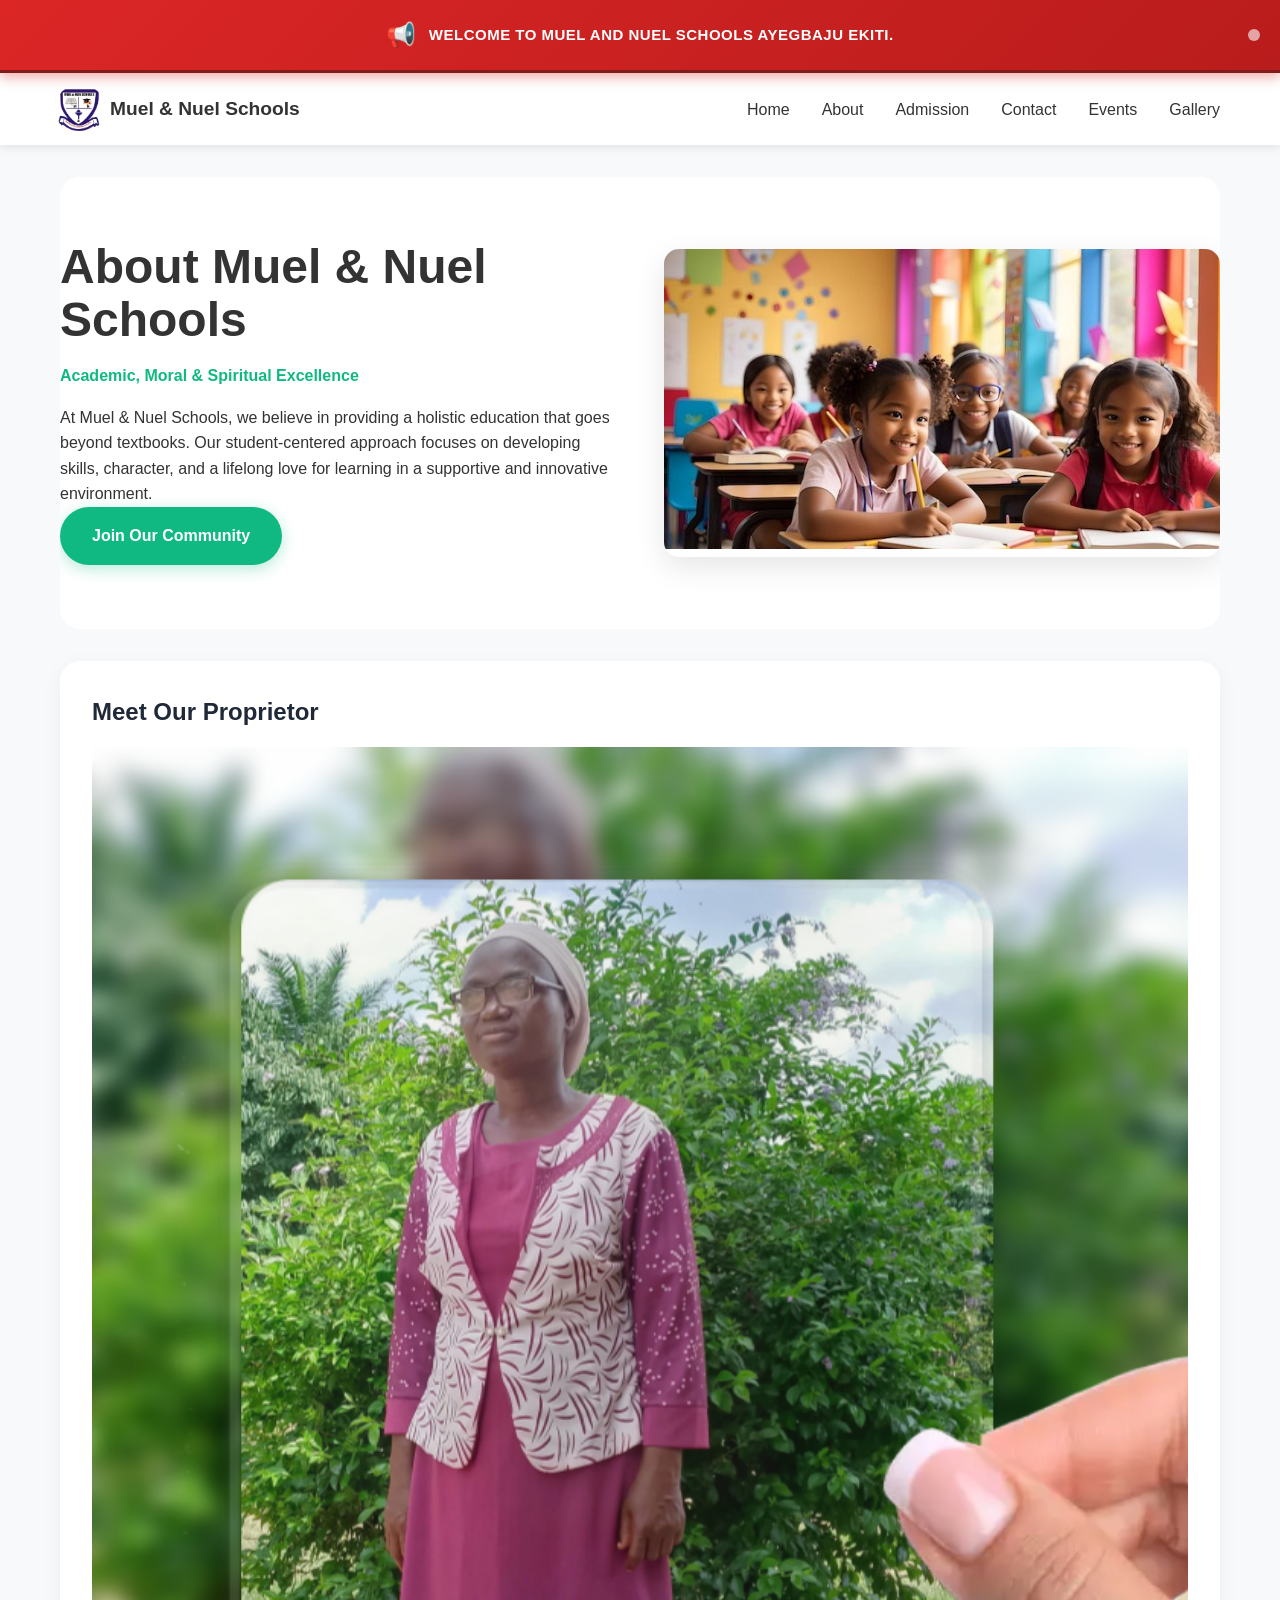
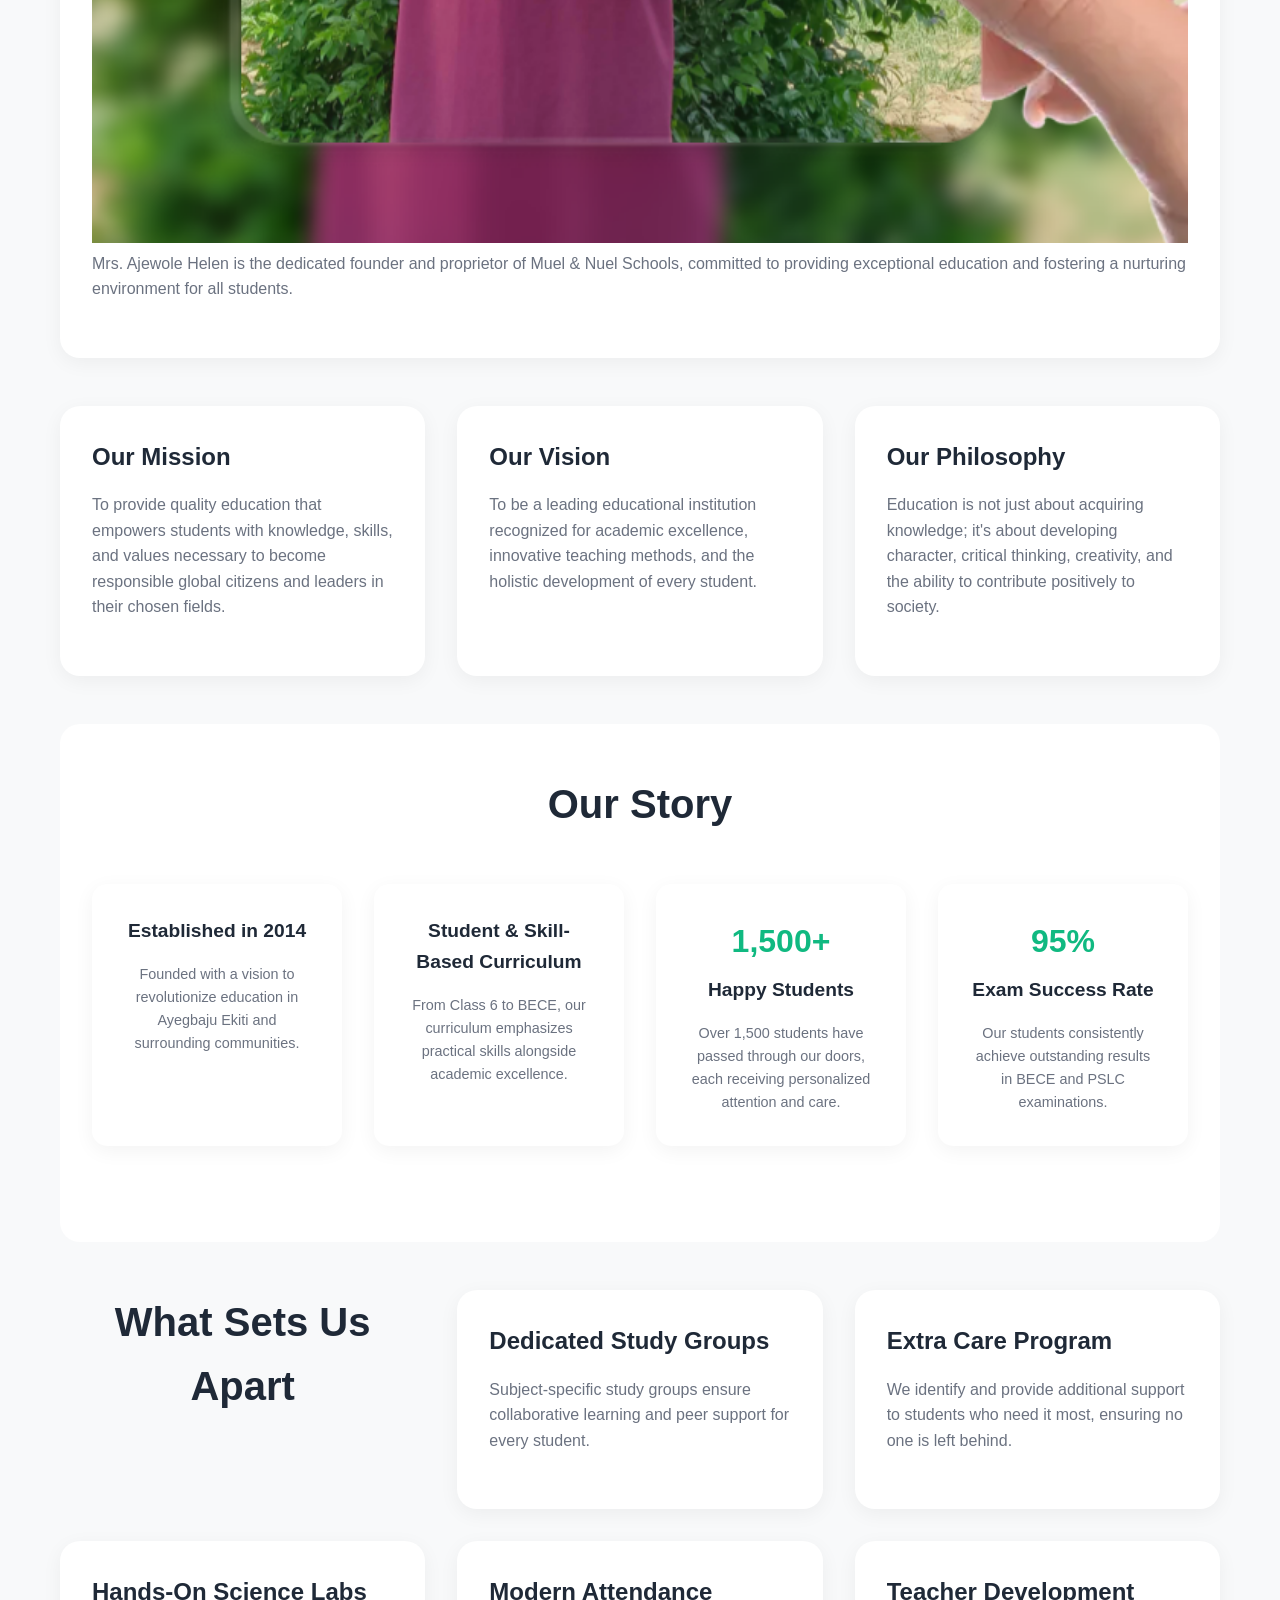
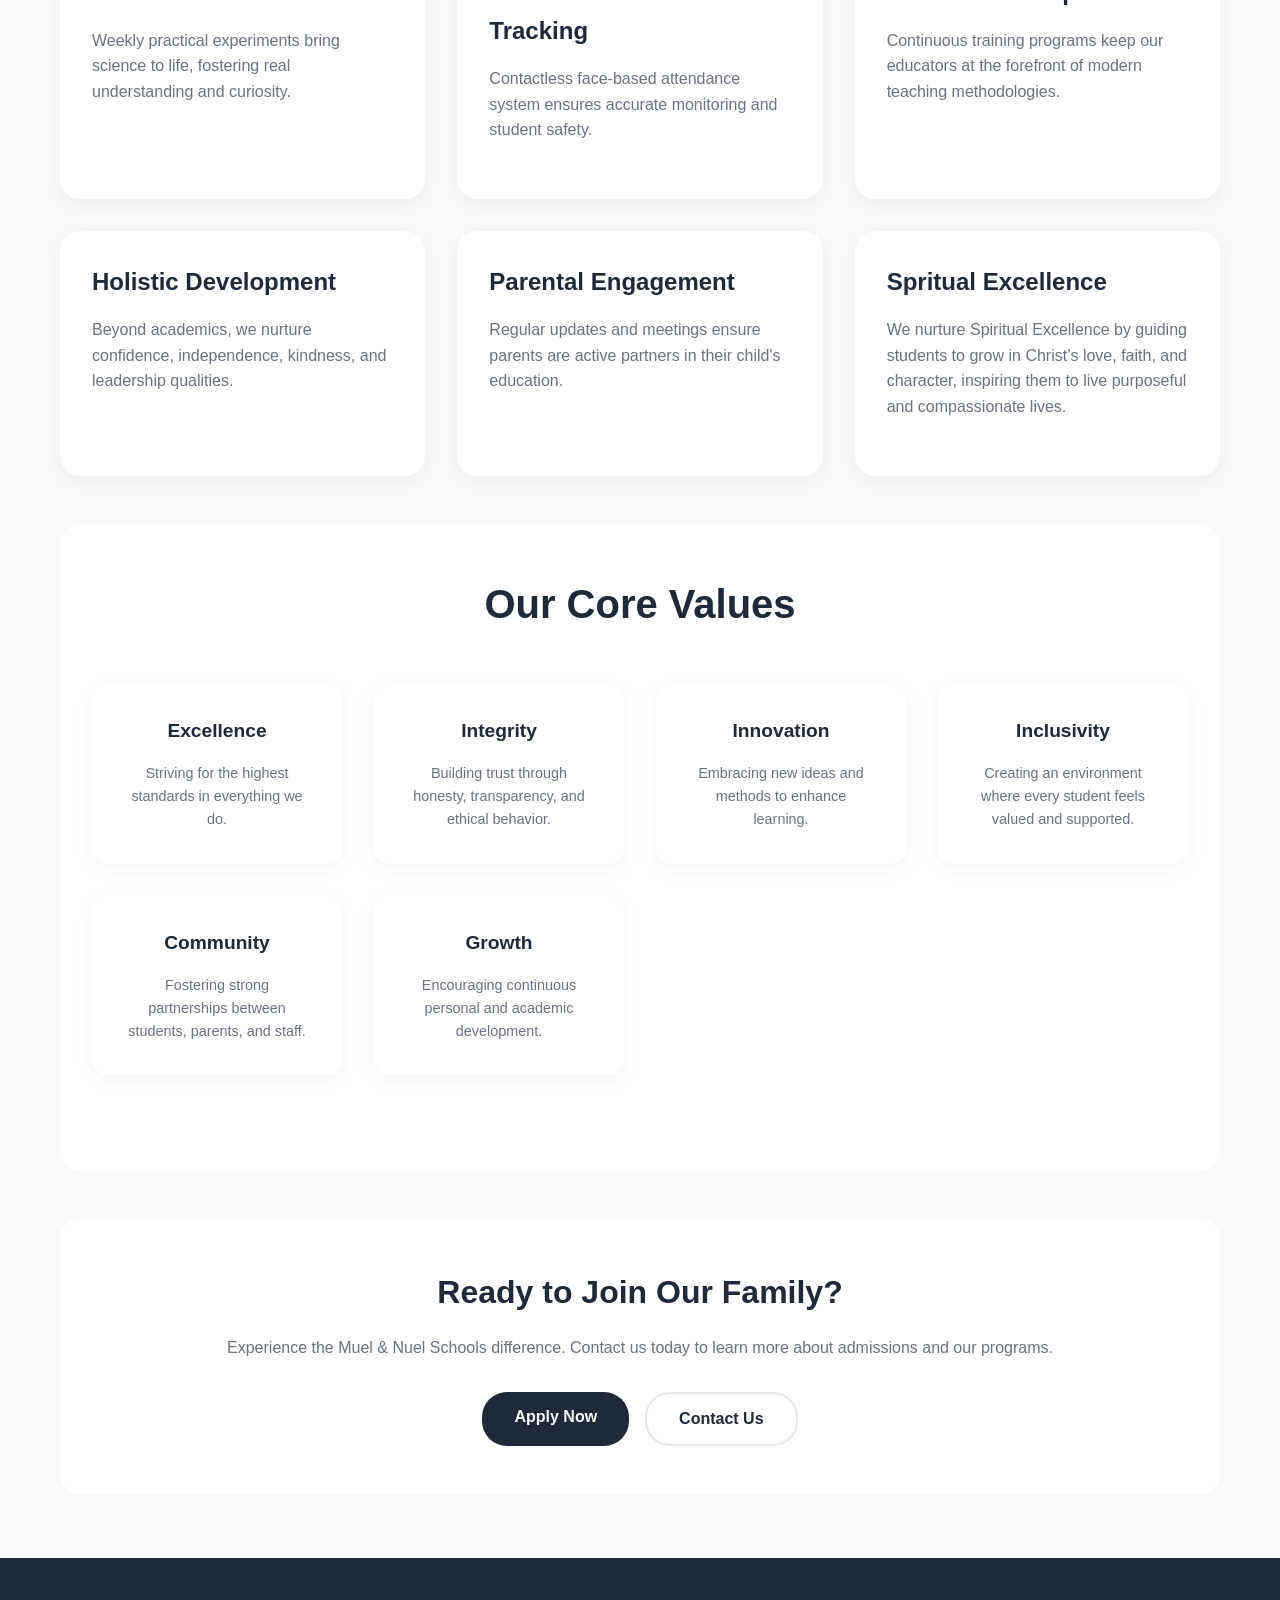
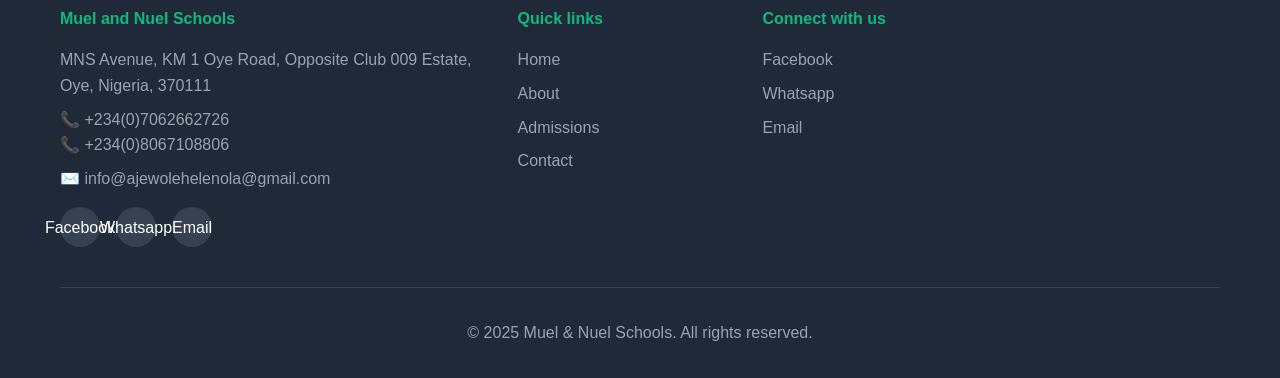
==== about.html @ 219f7735 "v2.03" ====
<!DOCTYPE html>
<html lang="en">
<head>
    <meta charset="UTF-8">
    <meta name="viewport" content="width=device-width, initial-scale=1.0">
    <meta name="description" content="Learn about Muel & Nuel Schools, our mission, vision, and commitment to quality education.">
    <meta name="keywords" content="school, education, Muel Nuel, about, mission, vision">
    <link rel="icon" href="assets/images/favicon.ico" type="image/x-icon">
    <link rel="stylesheet" href="images/css/styles.css">
    <title>About - Muel & Nuel Schools</title>
</head>
<body>
    <header>
        <div class="quick-info">
            <span class="quick-info-badge">📢</span>
            <h6>WELCOME TO MUEL AND NUEL SCHOOLS AYEGBAJU EKITI.</h6>
            <span class="quick-info-pulse"></span>
        </div>
        <div class="container">
            <nav>
                <div class="logo">
                    <div class="logo-icon"><img src="images/IMG-20250709-WA0024.jpg" alt="MNS Logo" style="width: 50px; height: 50px; border-radius: 50%; object-fit: cover;"></div>
                    <span>Muel & Nuel Schools</span>
                </div>
                <ul class="nav-links">
                    <li><a href="home.html">Home</a></li>
                    <li><a href="about.html">About</a></li>
                    <li><a href="admission.html">Admission</a></li>
                    <li><a href="contact.html">Contact</a></li>
                    <li><a href="events.html">Events</a></li>
                    <li><a href="gallery.html">Gallery</a></li>
                </ul>
                <div class="hamburger">
                    <span></span>
                    <span></span>
                    <span></span>
                </div>
            </nav>
        </div>
        
        

    </header>

    <div class="container">
        <section class="hero">
            <div class="hero-content">
                <div class="hero-text">
                    <h1>About Muel & Nuel Schools</h1>
                    <p class="hero-subtitle">Academic, Moral & Spiritual Excellence</p>
                    <p>At Muel & Nuel Schools, we believe in providing a holistic education that goes beyond textbooks. Our student-centered approach focuses on developing skills, character, and a lifelong love for learning in a supportive and innovative environment.</p>
                    <a href="https://wa.me/+2347062662726" target="_blank" rel="noopener" class="cta-btn">Join Our Community</a>
                </div>
                <div class="hero-image">
                    <img src="images/e86cdf921711b8cca025a7bf31471c12.jpg" alt="Students learning together">
                </div>
            </div>
        </section>

        <section class="proprietor">
            <div class="feature-card">
                <h3>Meet Our Proprietor</h3>
                <img src="images/2024-05-31 09-26-43.webp.jpg" alt="" height="100%" width="100%">
                <p>Mrs. Ajewole Helen is the dedicated founder and proprietor of Muel & Nuel Schools, committed to providing exceptional education and fostering a nurturing environment for all students.</p>
                
            </div>
        </section>

        <section class="features">
            <div class="feature-card">
                <h3>Our Mission</h3>
                <p>To provide quality education that empowers students with knowledge, skills, and values necessary to become responsible global citizens and leaders in their chosen fields.</p>
            </div>

            <div class="feature-card">
                <h3>Our Vision</h3>
                <p>To be a leading educational institution recognized for academic excellence, innovative teaching methods, and the holistic development of every student.</p>
            </div>

            <div class="feature-card">
                <h3>Our Philosophy</h3>
                <p>Education is not just about acquiring knowledge; it's about developing character, critical thinking, creativity, and the ability to contribute positively to society.</p>
            </div>
        </section>

        <section class="testimonials">
            <h2 class="section-title">Our Story</h2>
            <div class="info-grid">
                <div class="info-card">
                    <h4>Established in 2014</h4>
                    <p>Founded with a vision to revolutionize education in Ayegbaju Ekiti and surrounding communities.</p>
                </div>

                <div class="info-card">
                    <h4>Student & Skill-Based Curriculum</h4>
                    <p>From Class 6 to BECE, our curriculum emphasizes practical skills alongside academic excellence.</p>
                </div>

                <div class="info-card">
                    <div class="percentage">1,500+</div>
                    <h4>Happy Students</h4>
                    <p>Over 1,500 students have passed through our doors, each receiving personalized attention and care.</p>
                </div>

                <div class="info-card">
                    <div class="percentage">95%</div>
                    <h4>Exam Success Rate</h4>
                    <p>Our students consistently achieve outstanding results in BECE and PSLC examinations.</p>
                </div>
            </div>
        </section>

        <section class="features">
            <h2 class="section-title">What Sets Us Apart</h2>
            <div class="feature-card">
                <h3>Dedicated Study Groups</h3>
                <p>Subject-specific study groups ensure collaborative learning and peer support for every student.</p>
            </div>

            <div class="feature-card">
                <h3>Extra Care Program</h3>
                <p>We identify and provide additional support to students who need it most, ensuring no one is left behind.</p>
            </div>

            <div class="feature-card">
                <h3>Hands-On Science Labs</h3>
                <p>Weekly practical experiments bring science to life, fostering real understanding and curiosity.</p>
            </div>

            <div class="feature-card">
                <h3>Modern Attendance Tracking</h3>
                <p>Contactless face-based attendance system ensures accurate monitoring and student safety.</p>
            </div>

            <div class="feature-card">
                <h3>Teacher Development</h3>
                <p>Continuous training programs keep our educators at the forefront of modern teaching methodologies.</p>
            </div>

            <div class="feature-card">
                <h3>Holistic Development</h3>
                <p>Beyond academics, we nurture confidence, independence, kindness, and leadership qualities.</p>
            </div>

            <div class="feature-card">
                <h3>Parental Engagement</h3>
                <p>Regular updates and meetings ensure parents are active partners in their child's education.</p>
            </div>

            <div class="feature-card">
                <h3>Spritual Excellence</h3>
                <p>We nurture Spiritual Excellence by guiding students to grow in Christ’s love, faith, and character, inspiring them to live purposeful and compassionate lives.</p>
            </div>
        </section>

        <section class="testimonials">
            <h2 class="section-title">Our Core Values</h2>
            <div class="info-grid">
                <div class="info-card">
                    <h4>Excellence</h4>
                    <p>Striving for the highest standards in everything we do.</p>
                </div>

                <div class="info-card">
                    <h4>Integrity</h4>
                    <p>Building trust through honesty, transparency, and ethical behavior.</p>
                </div>

                <div class="info-card">
                    <h4>Innovation</h4>
                    <p>Embracing new ideas and methods to enhance learning.</p>
                </div>

                <div class="info-card">
                    <h4>Inclusivity</h4>
                    <p>Creating an environment where every student feels valued and supported.</p>
                </div>

                <div class="info-card">
                    <h4>Community</h4>
                    <p>Fostering strong partnerships between students, parents, and staff.</p>
                </div>

                <div class="info-card">
                    <h4>Growth</h4>
                    <p>Encouraging continuous personal and academic development.</p>
                </div>
            </div>
        </section>

        <section class="contact">
            <h3>Ready to Join Our Family?</h3>
            <p>Experience the Muel & Nuel Schools difference. Contact us today to learn more about admissions and our programs.</p>

            <div class="contact-buttons">
                <a href="register.html" class="contact-btn primary">Apply Now</a>
                <a href="contact.html" class="contact-btn secondary">Contact Us</a>
            </div>
        </section>
    </div>

    <footer>
        <div class="container">
            <div class="footer-content">
                <div class="footer-section">
                    <h4>Muel and Nuel Schools</h4>
                    <p>MNS Avenue, KM 1 Oye Road, Opposite Club 009 Estate, Oye, Nigeria, 370111</p>
                    <p>📞 +234(0)7062662726 <br>📞 +234(0)8067108806</p>
                    <p>✉️ info@ajewolehelenola@gmail.com</p>
                    <div class="social-links">
                        <a href="https://www.facebook.com/muelandnuelschools" target="_blank" rel="noopener noreferrer">Facebook</a>
                        <a href="https://wa.me/2347062662726" target="_blank" rel="noopener noreferrer">Whatsapp</a>
                        <a href="mailto:info@ajewolehelenola@gmail.com">Email</a>
                    </div>
                </div>

                <div class="footer-section">
                    <h4>Quick links</h4>
                    <a href="home.html">Home</a>
                    <a href="about.html">About</a>
                    <a href="admission.html">Admissions</a>
                    <a href="contact.html">Contact</a>
                </div>

                <div class="footer-section">
                    <h4>Connect with us</h4>
                    <a href="https://www.facebook.com/muelandnuelschools" target="_blank" rel="noopener noreferrer">Facebook</a>
                    <a href="https://wa.me/2347062662726" target="_blank" rel="noopener noreferrer">Whatsapp</a>
                    <a href="mailto:info@ajewolehelenola@gmail.com" target="_blank" rel="noopener noreferrer">Email</a>
                </div>
            </div>

            <div class="footer-bottom">
                <p>© 2025 Muel & Nuel Schools. All rights reserved.</p>
            </div>
        </div>
    </footer>

   
    <script>document.getElementById('year-footer').textContent = new Date().getFullYear();</script>
    <script src="images/js/script.js" defer></script>
    <script src="images/js/hamburger.js" defer></script>
</body>
</html>
---- images/css/styles.css ----
:root {
    --primary-color: #10b981;
    --primary-hover: #059669;
    --secondary-color: #1f2937;
    --secondary-hover: #374151;
    --text-color: #333;
    --text-muted: #6b7280;
    --text-light: #9ca3af;
    --bg-light: #f8f9fa;
    --bg-white: #fff;
    --bg-gray: #f3f4f6;
    --border-color: #e5e7eb;
    --shadow: rgba(0,0,0,0.1);
    --shadow-light: rgba(0,0,0,0.05);
    --border-radius: 15px;
    --border-radius-large: 20px;
    --border-radius-small: 5px;
    --transition: all 0.3s;
    --font-family: -apple-system, BlinkMacSystemFont, 'Segoe UI', Roboto, sans-serif;
}

* {
    margin: 0;
    padding: 0;
    box-sizing: border-box;
}

body {
    font-family: var(--font-family);
    line-height: 1.6;
    color: var(--text-color);
    background-color: var(--bg-light);
}
        
        .container {
            max-width: 1200px;
            margin: 0 auto;
            padding: 0 20px;
        }
        
        /* Header */
        header {
            background: #fff;
            box-shadow: 0 2px 10px rgba(0,0,0,0.1);
            position: sticky;
            top: 0;
            z-index: 100;
        }
        
        nav {
            display: flex;
            justify-content: space-between;
            align-items: center;
            padding: 1rem 0;
        }
        
        .logo {
            display: flex;
            align-items: center;
            gap: 10px;
            font-weight: bold;
            font-size: 1.2rem;
        }
        
        .logo-icon {
            width: 40px;
            height: 40px;
            background: linear-gradient(135deg, #667eea 0%, #764ba2 100%);
            border-radius: 50%;
            display: flex;
            align-items: center;
            justify-content: center;
            color: white;
            font-weight: bold;
        }
        
        .nav-links {
            display: flex;
            gap: 2rem;
            list-style: none;
        }

        .nav-links a {
            text-decoration: none;
            color: #333;
            font-weight: 500;
            transition: color 0.3s;
        }

        .nav-links a:hover {
            color: var(--primary-color);
        }

        .hamburger {
            display: none;
            flex-direction: column;
            cursor: pointer;
            gap: 4px;
        }

        .hamburger span {
            width: 25px;
            height: 3px;
            background: #333;
            transition: 0.3s;
        }

        .login-btn {
            background: var(--secondary-color);
            color: white;
            padding: 0.5rem 1.5rem;
            border-radius: 25px;
            text-decoration: none;
            font-weight: 500;
            transition: var(--transition);
        }

        .login-btn:hover {
            background: var(--secondary-hover);
        }

        .quick-info {
            width: 100%;
            background: linear-gradient(135deg, #dc2626 0%, #b91c1c 100%);
            position: relative;
            color: white;
            font-weight: bold;
            padding: 16px 20px;
            overflow: visible;
            font-size: 15px;
            text-transform: uppercase;
            text-align: center;
            box-shadow: 0 4px 12px rgba(220, 38, 38, 0.4);
            border-bottom: 3px solid #7f1d1d;
            animation: pulse-bg 2.5s ease-in-out infinite;
            display: flex;
            align-items: center;
            justify-content: center;
            gap: 12px;
            letter-spacing: 0.5px;
        }

        .quick-info h6 {
            margin: 0;
            font-size: 15px;
            letter-spacing: 0.5px;
            animation: bounce 1s ease-in-out infinite;
        }

        .quick-info-badge {
            font-size: 24px;
            display: inline-block;
            animation: bounce-icon 1.2s ease-in-out infinite;
        }

        .quick-info-pulse {
            position: absolute;
            right: 20px;
            width: 12px;
            height: 12px;
            background: rgba(255, 255, 255, 0.6);
            border-radius: 50%;
            animation: pulse-dot 2s ease-in-out infinite;
        }

        @keyframes pulse-bg {
            0%, 100% { background: linear-gradient(135deg, #dc2626 0%, #b91c1c 100%); }
            50% { background: linear-gradient(135deg, #ef4444 0%, #dc2626 100%); }
        }

        @keyframes bounce-icon {
            0%, 100% { transform: scale(1); }
            50% { transform: scale(1.15); }
        }

        @keyframes bounce {
            0%, 100% { opacity: 1; }
            50% { opacity: 0.8; }
        }

        @keyframes pulse-dot {
            0% { width: 12px; height: 12px; opacity: 1; }
            100% { width: 28px; height: 28px; opacity: 0; }
        }

        /* Hero Section */
        .hero {
            background: #fff;
            padding: 4rem 0;
            margin: 2rem 0;
            border-radius: 20px;
            position: relative;
            overflow: hidden;
        }
        
        .hero-content {
            display: grid;
            grid-template-columns: 1fr 1fr;
            gap: 3rem;
            align-items: center;
        }
        
        .hero-text h1 {
            font-size: 3rem;
            font-weight: bold;
            margin-bottom: 1rem;
            line-height: 1.1;
        }
        
        .hero-subtitle {
            color: var(--primary-color);
            font-weight: 600;
            margin-bottom: 1rem;
        }

        .hero-stats {
            display: flex;
            gap: 2rem;
            margin: 2rem 0;
        }

        .stat {
            text-align: center;
        }

        .stat-number {
            font-size: 2rem;
            font-weight: bold;
            color: var(--secondary-color);
        }

        .stat-label {
            font-size: 0.9rem;
            color: var(--text-muted);
        }
        
        .hero-image {
            border-radius: 15px;
            overflow: hidden;
            box-shadow: 0 10px 30px rgba(0,0,0,0.1);
        }
        
        .hero-image img {
            width: 100%;
            height: 300px;
            object-fit: cover;
        }
        
        .cta-btn {
            background: var(--primary-color);
            color: white;
            padding: 1rem 2rem;
            border-radius: 30px;
            text-decoration: none;
            font-weight: 600;
            display: inline-block;
            transition: var(--transition);
            box-shadow: 0 4px 15px rgba(16, 185, 129, 0.3);
        }

        .cta-btn:hover {
            background: var(--primary-hover);
            transform: translateY(-2px);
        }
        
        /* Feature Sections */
        .features {
            display: grid;
            grid-template-columns: repeat(auto-fit, minmax(350px, 1fr));
            gap: 2rem;
            margin: 3rem 0;
        }
        
        .feature-card {
            background: white;
            border-radius: 20px;
            padding: 2rem;
            box-shadow: 0 5px 20px rgba(0,0,0,0.05);
            transition: transform 0.3s;
        }
        
        .feature-card:hover {
            transform: translateY(-5px);
        }
        
        .feature-card h3 {
            font-size: 1.5rem;
            margin-bottom: 1rem;
            color: var(--secondary-color);
        }

        .feature-card p {
            color: var(--text-muted);
            margin-bottom: 1.5rem;
        }

        .feature-image {
            width: 100%;
            height: 200px;
            background: var(--bg-gray);
            border-radius: 10px;
            margin-bottom: 1rem;
            display: flex;
            align-items: center;
            justify-content: center;
            color: var(--text-light);
        }

        
        /* Testimonials Section */
        .testimonials {
            background: white;
            border-radius: 20px;
            padding: 3rem 2rem;
            margin: 3rem 0;
        }
        
        .section-title {
            text-align: center;
            font-size: 2.5rem;
            font-weight: bold;
            margin-bottom: 3rem;
            color: var(--secondary-color);
        }
        
        .testimonial-grid {
            display: grid;
            grid-template-columns: repeat(auto-fit, minmax(300px, 1fr));
            gap: 2rem;
        }
        
        .testimonial-card {
            background: linear-gradient(135deg, #10b981, #059669);
            color: white;
            padding: 2rem;
            border-radius: 15px;
            position: relative;
        }
        
        .testimonial-card.purple {
            background: linear-gradient(135deg, #8b5cf6, #7c3aed);
        }
        
        .testimonial-card.yellow {
            background: linear-gradient(135deg, #f59e0b, #d97706);
        }
        
        .stars {
            color: #fbbf24;
            margin-bottom: 1rem;
            font-size: 1.2rem;
        }
        
        .testimonial-text {
            font-style: italic;
            margin-bottom: 1rem;
            line-height: 1.6;
        }
        
        .testimonial-author {
            font-weight: bold;
            opacity: 0.9;
        }
        
        /* Info Grid */
        .info-grid {
            display: grid;
            grid-template-columns: repeat(auto-fit, minmax(250px, 1fr));
            gap: 2rem;
            margin: 3rem 0;
        }
        
        .info-card {
            background: white;
            border-radius: 15px;
            padding: 2rem;
            text-align: center;
            box-shadow: 0 5px 20px rgba(0,0,0,0.05);
        }
        
        .info-card h4 {
            font-size: 1.2rem;
            margin-bottom: 1rem;
            color: var(--secondary-color);
        }

        .info-card p {
            color: var(--text-muted);
            font-size: 0.9rem;
        }

        .percentage {
            font-size: 2rem;
            font-weight: bold;
            color: var(--primary-color);
            margin-bottom: 0.5rem;
        }
        
        /* Contact Section */
        .contact {
            background: white;
            border-radius: 20px;
            padding: 3rem 2rem;
            text-align: center;
            margin: 3rem 0;
        }
        
        .contact h3 {
            font-size: 2rem;
            margin-bottom: 1rem;
            color: var(--secondary-color);
        }

        .contact p {
            color: var(--text-muted);
            margin-bottom: 2rem;
        }
        
        .contact-buttons {
            display: flex;
            gap: 1rem;
            justify-content: center;
            flex-wrap: wrap;
        }
        
        .contact-btn {
            padding: 0.75rem 2rem;
            border-radius: 25px;
            text-decoration: none;
            font-weight: 600;
            transition: all 0.3s;
        }
        
        .contact-btn.primary {
            background: var(--secondary-color);
            color: white;
        }

        .contact-btn.secondary {
            background: transparent;
            color: var(--secondary-color);
            border: 2px solid var(--border-color);
        }
        
        .contact-btn:hover {
            transform: translateY(-2px);
        }

        .message {
            margin-top: 12px;
            font-size: 14px;
            display: none;
        }
        .message.show {
            display: block;
        }
        .message.error {
            color: red;
        }
        .message.success {
            color: green;
        }
        
          
        
        /* Footer */
        footer {
            background: var(--secondary-color);
            color: white;
            padding: 3rem 0 2rem;
            margin-top: 4rem;
        }

        .footer-content {
            display: grid;
            grid-template-columns: 2fr 1fr 1fr 1fr;
            gap: 2rem;
        }

        .footer-section h4 {
            margin-bottom: 1rem;
            color: var(--primary-color);
        }

        .footer-section p, .footer-section a {
            color: var(--text-light);
            text-decoration: none;
            margin-bottom: 0.5rem;
            display: block;
        }

        .footer-section a:hover {
            color: var(--primary-color);
        }

        .social-links {
            display: flex;
            gap: 1rem;
            margin-top: 1rem;
        }

        .social-links a {
            width: 40px;
            height: 40px;
            background: var(--secondary-hover);
            border-radius: 50%;
            display: flex;
            align-items: center;
            justify-content: center;
            color: white;
            text-decoration: none;
        }

        .footer-bottom {
            text-align: center;
            padding-top: 2rem;
            border-top: 1px solid var(--secondary-hover);
            margin-top: 2rem;
            color: var(--text-light);
        }
        
        /* Direction Section */
        .direction {
            background: white;
            border-radius: 20px;
            padding: 2rem;
            margin: 3rem auto;
            box-shadow: 0 5px 20px rgba(0,0,0,0.05);
            max-width: 1200px;
            text-align: center;
        }

        .direction iframe {
            width: 100%;
            max-width: 600px;
            height: 450px;
            border-radius: 15px;
            box-shadow: 0 10px 30px rgba(0,0,0,0.1);
        }

        /* Responsive */
        @media (max-width: 768px) {
            .hamburger {
                display: flex;
            }

            .nav-links {
                position: fixed;
                left: -100%;
                top: 70px;
                flex-direction: column;
                background-color: white;
                width: 100%;
                text-align: center;
                transition: 0.3s;
                box-shadow: 0 10px 27px rgba(0, 0, 0, 0.05);
                padding: 2rem 0;
            }

            .nav-links.active {
                left: 0;
            }

            .nav-links li {
                margin: 1rem 0;
            }

            .hamburger.active span:nth-child(1) {
                transform: rotate(-45deg) translate(-5px, 6px);
            }

            .hamburger.active span:nth-child(2) {
                opacity: 0;
            }

            .hamburger.active span:nth-child(3) {
                transform: rotate(45deg) translate(-5px, -6px);
            }

            .hero-content {
                grid-template-columns: 1fr;
                text-align: center;
            }

            .hero-text h1 {
                font-size: 2rem;
            }

            .features {
                grid-template-columns: 1fr;
            }

            .footer-content {
                grid-template-columns: 1fr;
                text-align: center;
            }

            .contact-buttons {
                flex-direction: column;
                align-items: center;
            }

            .direction iframe {
                height: 300px;
            }

            .form-row {
                grid-template-columns: 1fr;
            }

            .registration-form {
                padding: 0 1rem;
            }

            .form-section {
                padding: 1.5rem;
            }
        }

        /* ===== HERO SLIDESHOW ===== */
.hero-slideshow {
  position: relative;
  width: 100%;
  height: 100vh;
  overflow: hidden;
}

.bg-slide {
  position: absolute;
  inset: 0;
  opacity: 0;
  animation: slideshow 12s infinite;
}

.bg-slide:nth-child(1) {
    animation-delay: 0s;
}
.bg-slide:nth-child(2) {
    animation-delay: 4s;
}
.bg-slide:nth-child(3) {
    animation-delay: 8s;
}

.bg-slide img {
    width: 100%;
    height: 100%;
    object-fit: cover;
}

@keyframes slideshow {
    0% { opacity: 0;}
    10% {opacity: 1; }
    30% {opacity: 1; }
    40% {opacity: 0; }
    100% {opacity: 0; }
}

.hero-overlay {
    position: relative;
    z-index: 2;
    color: rgb(33, 22, 22);
    text-align: center;
    top: 50%;
    transform: translateY(-50%);
}

.btn-primary {
    display: inline-block;
    background: linear-gradient(135deg, #ff3c88, #ff0077);
    color: white;
    padding: 14px 34px;
    border-radius: 30px;
    font-weight: bold;
    text-decoration: none;
    font-size: 16px;
    letter-spacing: 0.5px;
    position: relative;
    animation: pulseGlow 1.8s infinite;
    box-shadow: 0 0 10px rgba(255, 60, 136, 0.6);
    transition: transform 0.2s ease;
}

@keyframes pulseGlow {
    0% {
        box-shadow: 0 0 10px rgba(255, 60, 136, 0.4);
    }
    50% {
        box-shadow: 0 0 25px rgba(255, 60, 136, 0.8);
    }
    100% {
        box-shadow: 0 0 10px rgba(255, 60, 136, 0.4);
    }
}

/* ===== WHY CHOOSE SECTION ===== */
.why-choose {
  display: flex;
  justify-content: space-between;
  align-items: stretch;
  background: #f5f8fc;
  padding: 4rem 8%;
  gap: 2rem;
}

.why-left {
  flex: 2;
}

.why-left h2 {
  color: #0d3152;
  margin-bottom: 1rem;
}

.why-left p {
  max-width: 600px;
  line-height: 1.6;
  margin-bottom: 1.5rem;
  color: #333;
}

.btn-secondary {
  background: #e50914;
  color: #fff;
  padding: 0.6rem 1.2rem;
  text-decoration: none;
  border-radius: 4px;
  font-weight: 600;
}

.why-right {
  flex: 1;
  display: flex;
  flex-direction: column;
  justify-content: center;
}

.menu-item {
  color: #fff;
  text-decoration: none;
  padding: 1.3rem 1rem;
  font-weight: bold;
  text-transform: uppercase;
  display: block;
  transition: background 0.3s;
}

.menu-item.blue { background: #007bff; }
.menu-item.dark-blue { background: #0056a3; }
.menu-item.red { background: #e50914; }

.menu-item:hover {
  opacity: 0.9;
}

/* ===== STATS SECTION ===== */
.stats {
  display: flex;
  justify-content: space-around;
  align-items: center;
  background: #fff;
  padding: 2rem 10%;
  border-top: 1px solid #ddd;
  border-bottom: 1px solid #ddd;
  text-align: center;
}

.stat-item h3 {
  font-size: 2rem;
  color: #0d3152;
  margin-bottom: 0.5rem;
}

.stat-item p {
  color: #777;
  font-weight: 500;
}

/* ===== EVENTS SECTION ===== */
.events {
  background: #f5f8fc;
  padding: 3rem 8%;
}

.events h2 {
  color: #0d3152;
  margin-bottom: 2rem;
}

.event {
  display: flex;
  justify-content: space-between;
  align-items: center;
  background: #fff;
  padding: 1rem 1.5rem;
  margin-bottom: 1rem;
  border-left: 4px solid #e50914;
  border-radius: 6px;
}

.event-info p {
  font-weight: bold;
  margin-bottom: 0.2rem;
  color: #0d3152;
}

.event-info span {
  font-size: 0.9rem;
  color: #666;
}

.btn-small {
  background: #e50914;
  color: #fff;
  padding: 0.5rem 1rem;
  border-radius: 4px;
  text-decoration: none;
  font-size: 0.9rem;
}

.btn-small:hover {
  background: #b4060f;
}

/* ===== Responsive ===== */
@media (max-width: 768px) {
  .hero-slideshow { height: 50vh; }
  .why-choose { flex-direction: column; }
  .stats { flex-direction: column; gap: 1.5rem; }
}
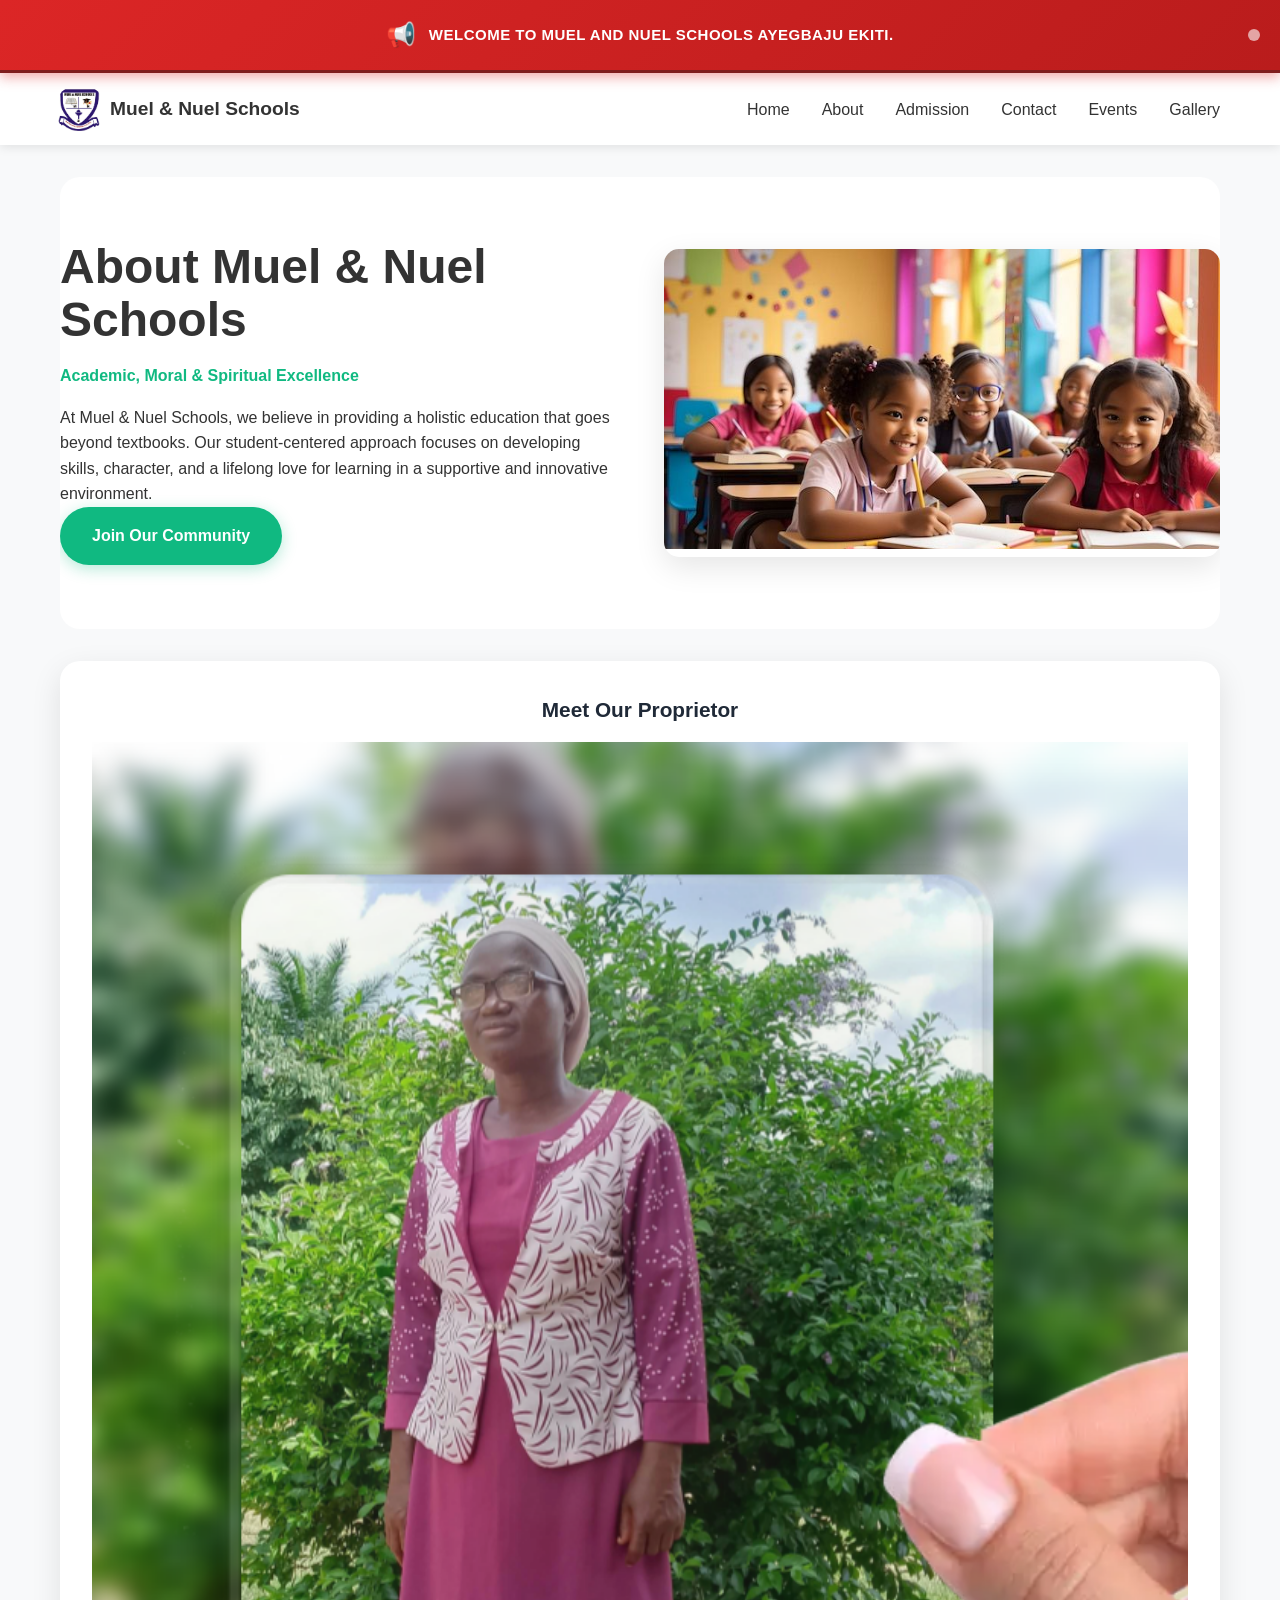
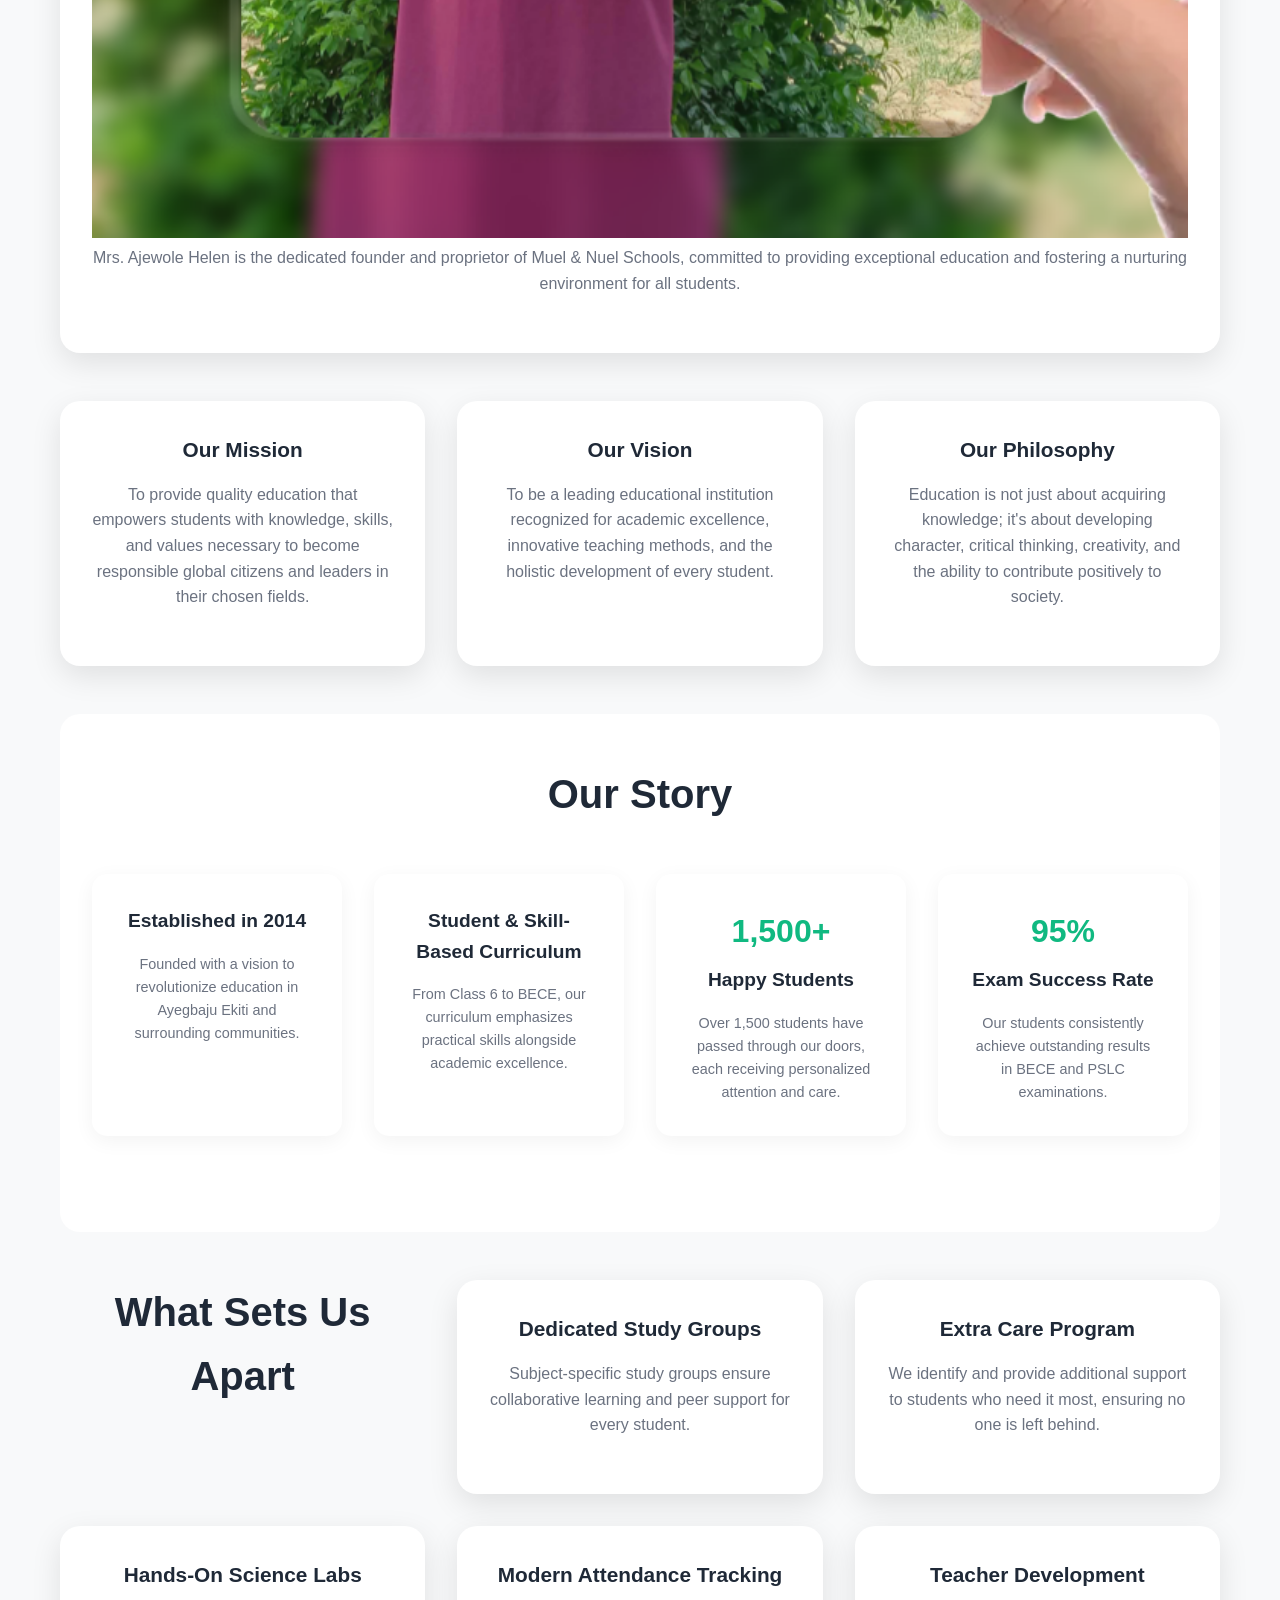
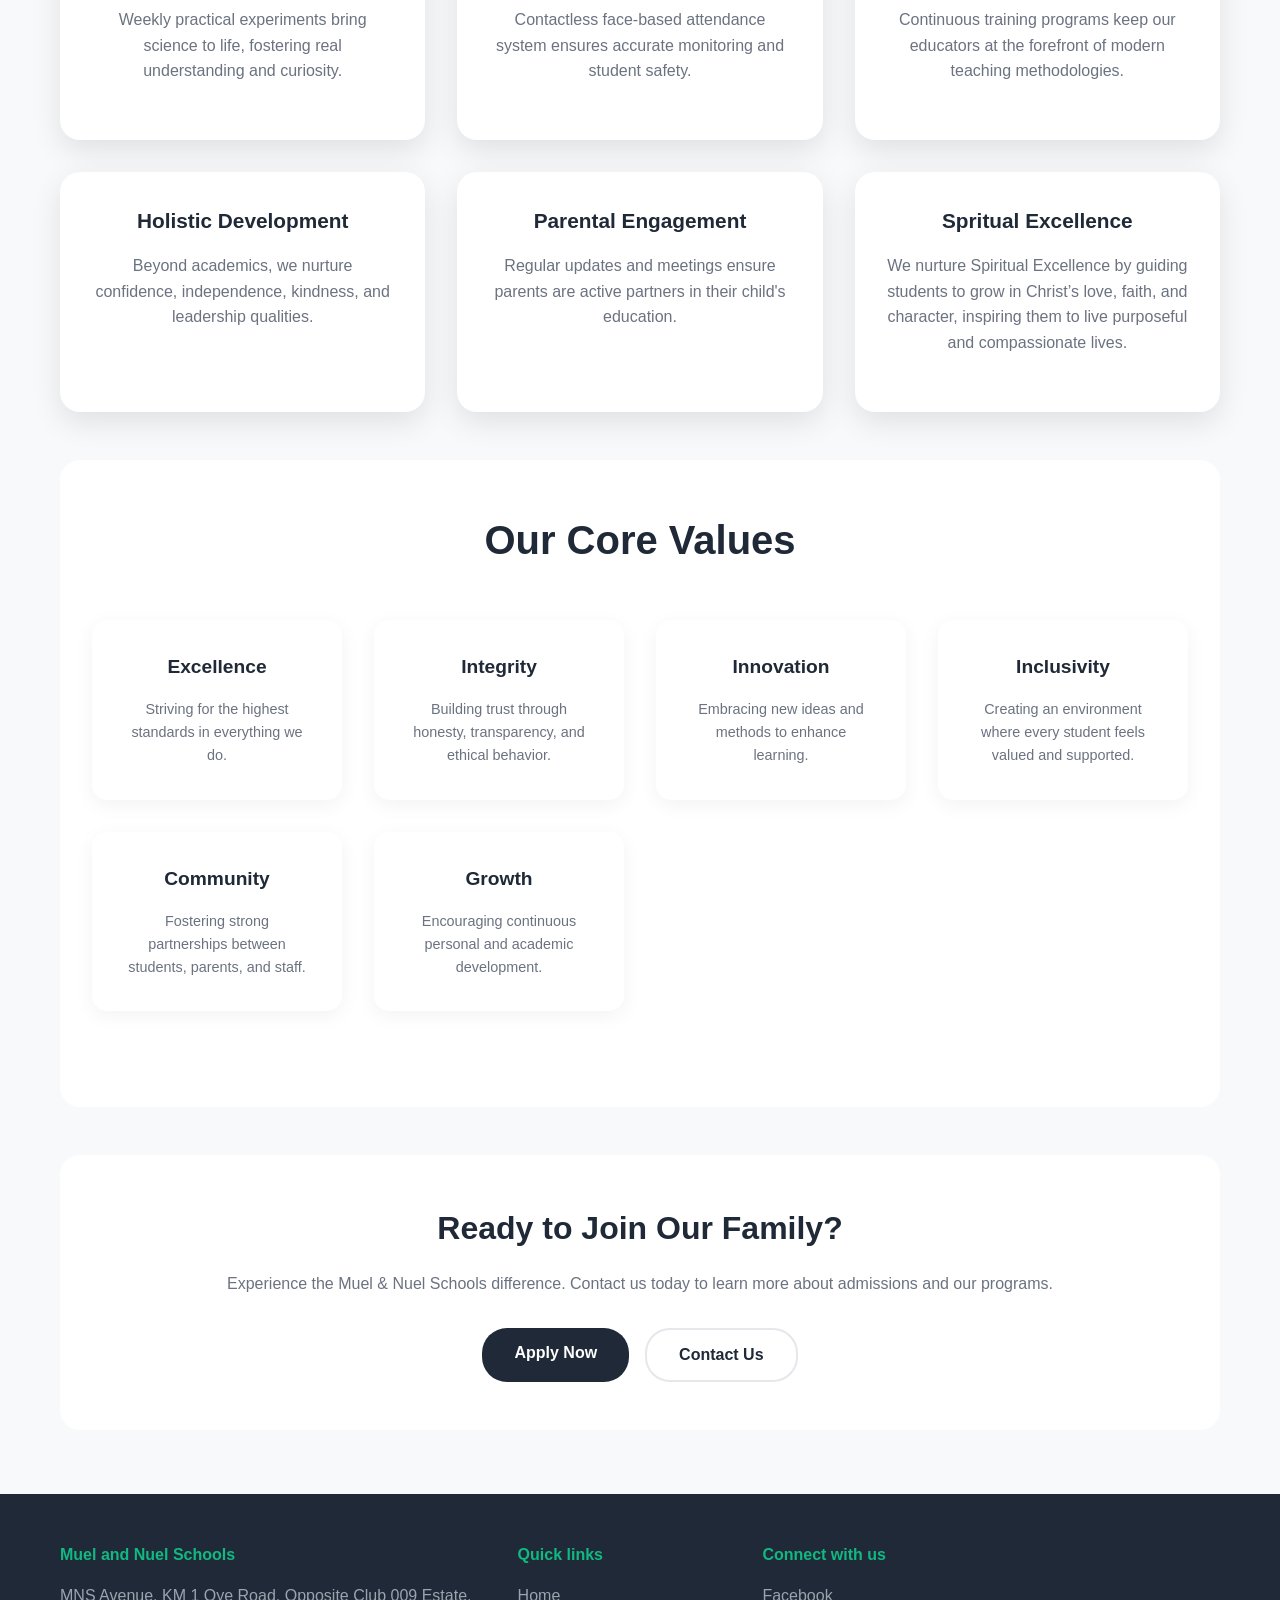
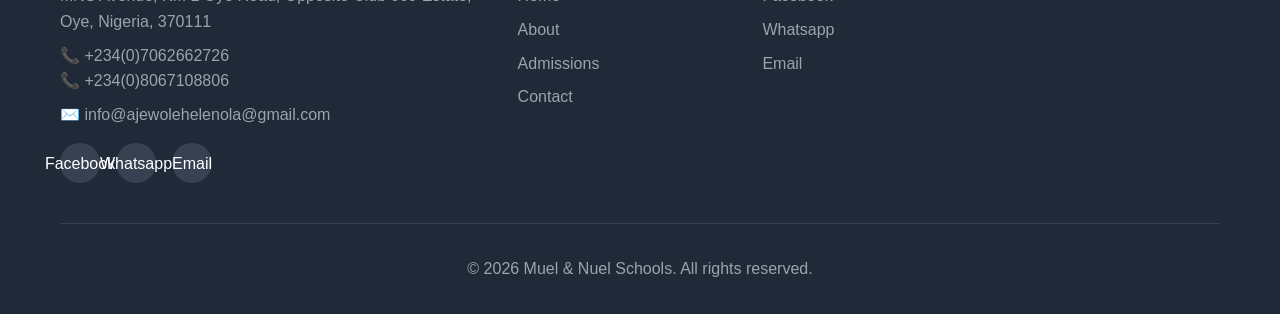
==== commit d65db27b: "Update footer year dynamically across multiple pages" ====
--- a/about.html
+++ b/about.html
@@ -231,7 +231,7 @@
             </div>
 
             <div class="footer-bottom">
-                <p>© 2025 Muel & Nuel Schools. All rights reserved.</p>
+                <p>© <span id="year-footer"></span> Muel & Nuel Schools. All rights reserved.</p>
             </div>
         </div>
     </footer>
--- a/images/css/styles.css
+++ b/images/css/styles.css
@@ -183,6 +183,84 @@
             100% { width: 28px; height: 28px; opacity: 0; }
         }
 
+        /* Slider Styles */
+        .slider {
+            position: relative;
+            width: 100%;
+            height: 400px;
+            overflow: hidden;
+            border-radius: 15px;
+            margin-bottom: 2rem;
+        }
+
+        .slides {
+            display: flex;
+            width: 300%;
+            height: 100%;
+            transition: transform 0.5s ease;
+        }
+
+        .slide {
+            width: 33.333%;
+            height: 100%;
+            position: relative;
+            flex-shrink: 0;
+        }
+
+        .slide img {
+            width: 100%;
+            height: 100%;
+            object-fit: cover;
+        }
+
+        .slide-caption {
+            position: absolute;
+            bottom: 20px;
+            left: 20px;
+            color: white;
+            background: rgba(0,0,0,0.7);
+            padding: 1rem;
+            border-radius: 10px;
+            max-width: 400px;
+            text-align: center;
+        }
+
+        .slide-caption h2 {
+            margin-bottom: 0.5rem;
+            font-size: 1.5rem;
+        }
+
+        .slide-caption p {
+            margin: 0;
+            font-size: 1rem;
+        }
+
+        .prev, .next {
+            position: absolute;
+            top: 50%;
+            transform: translateY(-50%);
+            background: rgba(0,0,0,0.5);
+            color: white;
+            border: none;
+            padding: 10px;
+            cursor: pointer;
+            border-radius: 50%;
+            font-size: 18px;
+            transition: background 0.3s;
+        }
+
+        .prev:hover, .next:hover {
+            background: rgba(0,0,0,0.8);
+        }
+
+        .prev {
+            left: 10px;
+        }
+
+        .next {
+            right: 10px;
+        }
+
         /* Hero Section */
         .hero {
             background: #fff;
@@ -538,8 +616,487 @@
             box-shadow: 0 10px 30px rgba(0,0,0,0.1);
         }
 
-        /* Responsive */
-        @media (max-width: 768px) {
+        /* About Section */
+        .about-section {
+            background: linear-gradient(135deg, #667eea 0%, #764ba2 100%);
+            color: white;
+            padding: 5rem 0;
+            margin: 2rem 0;
+        }
+
+        .about-content {
+            display: grid;
+            grid-template-columns: 1fr 1fr;
+            gap: 4rem;
+            align-items: center;
+        }
+
+        .about-text h2 {
+            font-size: 2.5rem;
+            font-weight: bold;
+            margin-bottom: 1rem;
+            line-height: 1.1;
+        }
+
+        .about-text p {
+            font-size: 1.1rem;
+            line-height: 1.7;
+            margin-bottom: 2rem;
+            opacity: 0.9;
+        }
+
+        .stats-grid {
+            display: grid;
+            grid-template-columns: repeat(3, 1fr);
+            gap: 2rem;
+            margin-bottom: 2rem;
+        }
+
+        .stat-item {
+            text-align: center;
+            background: rgba(255, 255, 255, 0.1);
+            padding: 1.5rem;
+            border-radius: 15px;
+            backdrop-filter: blur(10px);
+        }
+
+        .stat-number {
+            font-size: 2.5rem;
+            font-weight: bold;
+            display: block;
+            margin-bottom: 0.5rem;
+            color: #fbbf24;
+        }
+
+        .stat-label {
+            font-size: 0.9rem;
+            opacity: 0.9;
+        }
+
+        .about-image img {
+            width: 100%;
+            height: 400px;
+            object-fit: cover;
+            border-radius: 20px;
+            box-shadow: 0 20px 40px rgba(0, 0, 0, 0.2);
+        }
+
+        /* Mission, Vision, Philosophy Section */
+        .mission-vision {
+            padding: 5rem 0;
+            background: var(--bg-white);
+        }
+
+        .mvp-grid {
+            display: grid;
+            grid-template-columns: repeat(auto-fit, minmax(300px, 1fr));
+            gap: 2rem;
+        }
+
+        .mvp-card {
+            background: white;
+            padding: 2.5rem;
+            border-radius: 20px;
+            text-align: center;
+            box-shadow: 0 10px 30px rgba(0, 0, 0, 0.1);
+            transition: transform 0.3s, box-shadow 0.3s;
+        }
+
+        .mvp-card:hover {
+            transform: translateY(-10px);
+            box-shadow: 0 20px 40px rgba(0, 0, 0, 0.15);
+        }
+
+        .mvp-icon {
+            font-size: 3rem;
+            margin-bottom: 1rem;
+            display: block;
+        }
+
+        .mvp-card h3 {
+            font-size: 1.5rem;
+            margin-bottom: 1rem;
+            color: var(--secondary-color);
+        }
+
+        .mvp-card p {
+            color: var(--text-muted);
+            line-height: 1.6;
+        }
+
+        /* Proprietor Section */
+        .proprietor-section {
+            background: linear-gradient(135deg, #f093fb 0%, #f5576c 100%);
+            color: white;
+            padding: 5rem 0;
+        }
+
+        .proprietor-content {
+            display: grid;
+            grid-template-columns: 1fr 1fr;
+            gap: 4rem;
+            align-items: center;
+        }
+
+        .proprietor-image img {
+            width: 100%;
+            height: 400px;
+            object-fit: cover;
+            border-radius: 20px;
+            box-shadow: 0 20px 40px rgba(0, 0, 0, 0.3);
+        }
+
+        .proprietor-text h2 {
+            font-size: 2.5rem;
+            font-weight: bold;
+            margin-bottom: 1rem;
+        }
+
+        .proprietor-text h3 {
+            font-size: 1.8rem;
+            margin-bottom: 1.5rem;
+            opacity: 0.9;
+        }
+
+        .proprietor-text p {
+            font-size: 1.1rem;
+            line-height: 1.7;
+            margin-bottom: 2rem;
+        }
+
+        .cta-btn.secondary {
+            background: rgba(255, 255, 255, 0.2);
+            border: 2px solid rgba(255, 255, 255, 0.3);
+            color: white;
+        }
+
+        .cta-btn.secondary:hover {
+            background: rgba(255, 255, 255, 0.3);
+        }
+
+        /* Features Section */
+        .features-section {
+            padding: 5rem 0;
+            background: var(--bg-light);
+        }
+
+        .features-grid {
+            display: grid;
+            grid-template-columns: repeat(auto-fit, minmax(300px, 1fr));
+            gap: 2rem;
+        }
+
+        .feature-card {
+            background: white;
+            padding: 2rem;
+            border-radius: 20px;
+            text-align: center;
+            box-shadow: 0 10px 30px rgba(0, 0, 0, 0.1);
+            transition: transform 0.3s, box-shadow 0.3s;
+        }
+
+        .feature-card:hover {
+            transform: translateY(-10px);
+            box-shadow: 0 20px 40px rgba(0, 0, 0, 0.15);
+        }
+
+        .feature-icon {
+            font-size: 3rem;
+            margin-bottom: 1rem;
+            display: block;
+        }
+
+        .feature-card h3 {
+            font-size: 1.3rem;
+            margin-bottom: 1rem;
+            color: var(--secondary-color);
+        }
+
+        .feature-card p {
+            color: var(--text-muted);
+            line-height: 1.6;
+        }
+
+        /* Values Section */
+        .values-section {
+            padding: 5rem 0;
+            background: white;
+        }
+
+        .values-grid {
+            display: grid;
+            grid-template-columns: repeat(auto-fit, minmax(250px, 1fr));
+            gap: 2rem;
+        }
+
+        .value-card {
+            background: var(--bg-gray);
+            padding: 2rem;
+            border-radius: 15px;
+            text-align: center;
+            transition: transform 0.3s;
+        }
+
+        .value-card:hover {
+            transform: translateY(-5px);
+        }
+
+        .value-icon {
+            font-size: 2.5rem;
+            margin-bottom: 1rem;
+            display: block;
+        }
+
+        .value-card h3 {
+            font-size: 1.2rem;
+            margin-bottom: 0.5rem;
+            color: var(--secondary-color);
+        }
+
+        .value-card p {
+            color: var(--text-muted);
+            font-size: 0.9rem;
+        }
+
+        /* Testimonials Section */
+        .testimonials-section {
+            background: linear-gradient(135deg, #667eea 0%, #764ba2 100%);
+            color: white;
+            padding: 5rem 0;
+        }
+
+        .testimonials-grid {
+            display: grid;
+            grid-template-columns: repeat(auto-fit, minmax(350px, 1fr));
+            gap: 2rem;
+        }
+
+        .testimonial-card {
+            background: rgba(255, 255, 255, 0.1);
+            padding: 2rem;
+            border-radius: 20px;
+            backdrop-filter: blur(10px);
+            position: relative;
+            border: 1px solid rgba(255, 255, 255, 0.2);
+        }
+
+        .testimonial-quote {
+            font-size: 4rem;
+            color: rgba(255, 255, 255, 0.3);
+            position: absolute;
+            top: 10px;
+            left: 20px;
+            line-height: 1;
+        }
+
+        .testimonial-card p {
+            font-style: italic;
+            font-size: 1.1rem;
+            line-height: 1.6;
+            margin-bottom: 1.5rem;
+            padding-left: 2rem;
+        }
+
+        .testimonial-author {
+            font-weight: bold;
+            opacity: 0.9;
+            padding-left: 2rem;
+        }
+
+        /* Location Section */
+        .location-section {
+            padding: 5rem 0;
+            background: var(--bg-light);
+        }
+
+        .location-content {
+            display: grid;
+            grid-template-columns: 1fr 1fr;
+            gap: 4rem;
+            align-items: center;
+        }
+
+        .location-text h2 {
+            font-size: 2.5rem;
+            font-weight: bold;
+            margin-bottom: 1rem;
+            color: var(--secondary-color);
+        }
+
+        .location-text p {
+            font-size: 1.1rem;
+            color: var(--text-muted);
+            margin-bottom: 2rem;
+            line-height: 1.6;
+        }
+
+        .contact-info {
+            margin-bottom: 2rem;
+        }
+
+        .contact-item {
+            display: flex;
+            align-items: center;
+            gap: 1rem;
+            margin-bottom: 1rem;
+            font-size: 1.1rem;
+        }
+
+        .contact-icon {
+            font-size: 1.5rem;
+            color: var(--primary-color);
+        }
+
+        .location-map iframe {
+            width: 100%;
+            height: 350px;
+            border-radius: 15px;
+            box-shadow: 0 10px 30px rgba(0, 0, 0, 0.1);
+        }
+
+        /* CTA Section */
+        .cta-section {
+            background: linear-gradient(135deg, #10b981 0%, #059669 100%);
+            color: white;
+            padding: 5rem 0;
+            text-align: center;
+        }
+
+        .cta-content h2 {
+            font-size: 2.5rem;
+            font-weight: bold;
+            margin-bottom: 1rem;
+        }
+
+        .cta-content p {
+            font-size: 1.2rem;
+            margin-bottom: 2rem;
+            opacity: 0.9;
+        }
+
+        .cta-buttons {
+            display: flex;
+            gap: 2rem;
+            justify-content: center;
+            flex-wrap: wrap;
+        }
+
+        .cta-btn.primary {
+            background: white;
+            color: var(--primary-color);
+            padding: 1rem 3rem;
+            font-size: 1.1rem;
+        }
+
+        .cta-btn.primary:hover {
+            background: rgba(255, 255, 255, 0.9);
+        }
+
+        /* Responsive Design - Mobile First Approach */
+
+        /* Large Desktop (1200px+) - Already handled by default styles */
+
+        /* Medium Desktop (1024px - 1199px) */
+        @media (max-width: 1199px) {
+            .container {
+                padding: 0 15px;
+            }
+
+            .about-content,
+            .proprietor-content,
+            .location-content {
+                gap: 3rem;
+            }
+
+            .stats-grid {
+                grid-template-columns: repeat(2, 1fr);
+                gap: 1.5rem;
+            }
+        }
+
+        /* Small Desktop / Large Tablet (992px - 1023px) */
+        @media (max-width: 1023px) {
+            .footer-content {
+                grid-template-columns: 1fr 1fr;
+                gap: 2rem;
+            }
+
+            .mvp-grid {
+                grid-template-columns: repeat(2, 1fr);
+            }
+
+            .features-grid {
+                grid-template-columns: repeat(2, 1fr);
+            }
+        }
+
+        /* Tablet (768px - 991px) */
+        @media (max-width: 991px) {
+            .container {
+                padding: 0 20px;
+            }
+
+            .slider {
+                height: 350px;
+                margin-bottom: 1.5rem;
+            }
+
+            .about-section,
+            .mission-vision,
+            .proprietor-section,
+            .features-section,
+            .values-section,
+            .testimonials-section,
+            .location-section,
+            .cta-section {
+                padding: 4rem 0;
+            }
+
+            .about-text h2,
+            .proprietor-text h2,
+            .location-text h2,
+            .cta-content h2 {
+                font-size: 2.2rem;
+            }
+
+            .section-title {
+                font-size: 2.2rem;
+                margin-bottom: 2rem;
+            }
+
+            .stats-grid {
+                grid-template-columns: repeat(3, 1fr);
+                gap: 1rem;
+            }
+
+            .mvp-grid,
+            .features-grid {
+                grid-template-columns: repeat(2, 1fr);
+                gap: 1.5rem;
+            }
+
+            .values-grid {
+                grid-template-columns: repeat(3, 1fr);
+                gap: 1.5rem;
+            }
+
+            .testimonials-grid {
+                grid-template-columns: repeat(2, 1fr);
+                gap: 1.5rem;
+            }
+
+            .about-image img,
+            .proprietor-image img {
+                height: 350px;
+            }
+
+            .location-map iframe {
+                height: 300px;
+            }
+        }
+
+        /* Small Tablet (600px - 767px) */
+        @media (max-width: 767px) {
             .hamburger {
                 display: flex;
             }
@@ -555,6 +1112,7 @@
                 transition: 0.3s;
                 box-shadow: 0 10px 27px rgba(0, 0, 0, 0.05);
                 padding: 2rem 0;
+                z-index: 1000;
             }
 
             .nav-links.active {
@@ -565,6 +1123,12 @@
                 margin: 1rem 0;
             }
 
+            .nav-links a {
+                font-size: 1.1rem;
+                padding: 0.5rem 1rem;
+                display: block;
+            }
+
             .hamburger.active span:nth-child(1) {
                 transform: rotate(-45deg) translate(-5px, 6px);
             }
@@ -577,254 +1141,667 @@
                 transform: rotate(45deg) translate(-5px, -6px);
             }
 
-            .hero-content {
+            .container {
+                padding: 0 15px;
+            }
+
+            .slider {
+                height: 300px;
+                margin-bottom: 1rem;
+            }
+
+            .slide-caption {
+                padding: 0.8rem;
+                max-width: 300px;
+            }
+
+            .slide-caption h2 {
+                font-size: 1.3rem;
+            }
+
+            .slide-caption p {
+                font-size: 0.9rem;
+            }
+
+            .about-section,
+            .mission-vision,
+            .proprietor-section,
+            .features-section,
+            .values-section,
+            .testimonials-section,
+            .location-section,
+            .cta-section {
+                padding: 3rem 0;
+            }
+
+            .about-content,
+            .proprietor-content,
+            .location-content {
                 grid-template-columns: 1fr;
                 text-align: center;
-            }
-
-            .hero-text h1 {
+                gap: 2rem;
+            }
+
+            .about-text h2,
+            .proprietor-text h2,
+            .location-text h2,
+            .cta-content h2 {
+                font-size: 1.8rem;
+                line-height: 1.2;
+            }
+
+            .section-title {
+                font-size: 1.8rem;
+                margin-bottom: 1.5rem;
+            }
+
+            .about-text p,
+            .proprietor-text p,
+            .location-text p {
+                font-size: 1rem;
+                line-height: 1.6;
+            }
+
+            .stats-grid {
+                grid-template-columns: 1fr;
+                gap: 1rem;
+                margin-bottom: 1.5rem;
+            }
+
+            .stat-item {
+                padding: 1rem;
+            }
+
+            .stat-number {
                 font-size: 2rem;
             }
 
-            .features {
+            .mvp-grid,
+            .features-grid,
+            .values-grid,
+            .testimonials-grid {
                 grid-template-columns: 1fr;
+                gap: 1.5rem;
+            }
+
+            .mvp-card,
+            .feature-card,
+            .value-card {
+                padding: 1.5rem;
+            }
+
+            .mvp-card h3,
+            .feature-card h3 {
+                font-size: 1.2rem;
+            }
+
+            .testimonial-card {
+                padding: 1.5rem;
+            }
+
+            .testimonial-quote {
+                font-size: 3rem;
+                top: 8px;
+                left: 15px;
+            }
+
+            .testimonial-card p,
+            .testimonial-author {
+                padding-left: 1.5rem;
+                font-size: 1rem;
+            }
+
+            .cta-buttons {
+                flex-direction: column;
+                align-items: center;
+                gap: 1rem;
+            }
+
+            .cta-btn.primary {
+                padding: 0.8rem 2rem;
+                font-size: 1rem;
+            }
+
+            .contact-item {
+                justify-content: center;
+                flex-direction: column;
+                text-align: center;
+                gap: 0.5rem;
+            }
+
+            .contact-icon {
+                font-size: 1.2rem;
+            }
+
+            .location-map iframe {
+                height: 250px;
+            }
+
+            .about-image img,
+            .proprietor-image img {
+                height: 280px;
             }
 
             .footer-content {
                 grid-template-columns: 1fr;
                 text-align: center;
-            }
-
-            .contact-buttons {
-                flex-direction: column;
-                align-items: center;
-            }
-
-            .direction iframe {
-                height: 300px;
-            }
-
-            .form-row {
-                grid-template-columns: 1fr;
-            }
-
-            .registration-form {
-                padding: 0 1rem;
-            }
-
-            .form-section {
-                padding: 1.5rem;
-            }
-        }
-
-        /* ===== HERO SLIDESHOW ===== */
-.hero-slideshow {
-  position: relative;
-  width: 100%;
-  height: 100vh;
-  overflow: hidden;
-}
-
-.bg-slide {
-  position: absolute;
-  inset: 0;
-  opacity: 0;
-  animation: slideshow 12s infinite;
-}
-
-.bg-slide:nth-child(1) {
-    animation-delay: 0s;
-}
-.bg-slide:nth-child(2) {
-    animation-delay: 4s;
-}
-.bg-slide:nth-child(3) {
-    animation-delay: 8s;
-}
-
-.bg-slide img {
-    width: 100%;
-    height: 100%;
-    object-fit: cover;
-}
-
-@keyframes slideshow {
-    0% { opacity: 0;}
-    10% {opacity: 1; }
-    30% {opacity: 1; }
-    40% {opacity: 0; }
-    100% {opacity: 0; }
-}
-
-.hero-overlay {
-    position: relative;
-    z-index: 2;
-    color: rgb(33, 22, 22);
-    text-align: center;
-    top: 50%;
-    transform: translateY(-50%);
-}
-
-.btn-primary {
-    display: inline-block;
-    background: linear-gradient(135deg, #ff3c88, #ff0077);
-    color: white;
-    padding: 14px 34px;
-    border-radius: 30px;
-    font-weight: bold;
-    text-decoration: none;
-    font-size: 16px;
-    letter-spacing: 0.5px;
-    position: relative;
-    animation: pulseGlow 1.8s infinite;
-    box-shadow: 0 0 10px rgba(255, 60, 136, 0.6);
-    transition: transform 0.2s ease;
-}
-
-@keyframes pulseGlow {
-    0% {
-        box-shadow: 0 0 10px rgba(255, 60, 136, 0.4);
-    }
-    50% {
-        box-shadow: 0 0 25px rgba(255, 60, 136, 0.8);
-    }
-    100% {
-        box-shadow: 0 0 10px rgba(255, 60, 136, 0.4);
-    }
-}
-
-/* ===== WHY CHOOSE SECTION ===== */
-.why-choose {
-  display: flex;
-  justify-content: space-between;
-  align-items: stretch;
-  background: #f5f8fc;
-  padding: 4rem 8%;
-  gap: 2rem;
-}
-
-.why-left {
-  flex: 2;
-}
-
-.why-left h2 {
-  color: #0d3152;
-  margin-bottom: 1rem;
-}
-
-.why-left p {
-  max-width: 600px;
-  line-height: 1.6;
-  margin-bottom: 1.5rem;
-  color: #333;
-}
-
-.btn-secondary {
-  background: #e50914;
-  color: #fff;
-  padding: 0.6rem 1.2rem;
-  text-decoration: none;
-  border-radius: 4px;
-  font-weight: 600;
-}
-
-.why-right {
-  flex: 1;
-  display: flex;
-  flex-direction: column;
-  justify-content: center;
-}
-
-.menu-item {
-  color: #fff;
-  text-decoration: none;
-  padding: 1.3rem 1rem;
-  font-weight: bold;
-  text-transform: uppercase;
-  display: block;
-  transition: background 0.3s;
-}
-
-.menu-item.blue { background: #007bff; }
-.menu-item.dark-blue { background: #0056a3; }
-.menu-item.red { background: #e50914; }
-
-.menu-item:hover {
-  opacity: 0.9;
-}
-
-/* ===== STATS SECTION ===== */
-.stats {
-  display: flex;
-  justify-content: space-around;
-  align-items: center;
-  background: #fff;
-  padding: 2rem 10%;
-  border-top: 1px solid #ddd;
-  border-bottom: 1px solid #ddd;
-  text-align: center;
-}
-
-.stat-item h3 {
-  font-size: 2rem;
-  color: #0d3152;
-  margin-bottom: 0.5rem;
-}
-
-.stat-item p {
-  color: #777;
-  font-weight: 500;
-}
-
-/* ===== EVENTS SECTION ===== */
-.events {
-  background: #f5f8fc;
-  padding: 3rem 8%;
-}
-
-.events h2 {
-  color: #0d3152;
-  margin-bottom: 2rem;
-}
-
-.event {
-  display: flex;
-  justify-content: space-between;
-  align-items: center;
-  background: #fff;
-  padding: 1rem 1.5rem;
-  margin-bottom: 1rem;
-  border-left: 4px solid #e50914;
-  border-radius: 6px;
-}
-
-.event-info p {
-  font-weight: bold;
-  margin-bottom: 0.2rem;
-  color: #0d3152;
-}
-
-.event-info span {
-  font-size: 0.9rem;
-  color: #666;
-}
-
-.btn-small {
-  background: #e50914;
-  color: #fff;
-  padding: 0.5rem 1rem;
-  border-radius: 4px;
-  text-decoration: none;
-  font-size: 0.9rem;
-}
-
-.btn-small:hover {
-  background: #b4060f;
-}
-
-/* ===== Responsive ===== */
-@media (max-width: 768px) {
-  .hero-slideshow { height: 50vh; }
-  .why-choose { flex-direction: column; }
-  .stats { flex-direction: column; gap: 1.5rem; }
-}
+                gap: 2rem;
+            }
+
+            .social-links {
+                justify-content: center;
+            }
+        }
+
+        /* Large Phone (480px - 599px) */
+        @media (max-width: 599px) {
+            .container {
+                padding: 0 10px;
+            }
+
+            .logo {
+                font-size: 1.1rem;
+            }
+
+            .logo-icon {
+                width: 35px;
+                height: 35px;
+            }
+
+            .quick-info {
+                padding: 12px 15px;
+                font-size: 13px;
+            }
+
+            .quick-info h6 {
+                font-size: 13px;
+            }
+
+            .quick-info-badge {
+                font-size: 20px;
+            }
+
+            .slider {
+                height: 250px;
+                border-radius: 10px;
+            }
+
+            .slide-caption {
+                padding: 0.6rem;
+                max-width: 250px;
+                left: 15px;
+                bottom: 15px;
+            }
+
+            .slide-caption h2 {
+                font-size: 1.1rem;
+                margin-bottom: 0.3rem;
+            }
+
+            .slide-caption p {
+                font-size: 0.8rem;
+            }
+
+            .prev, .next {
+                padding: 8px;
+                font-size: 16px;
+            }
+
+            .prev {
+                left: 8px;
+            }
+
+            .next {
+                right: 8px;
+            }
+
+            .about-section,
+            .mission-vision,
+            .proprietor-section,
+            .features-section,
+            .values-section,
+            .testimonials-section,
+            .location-section,
+            .cta-section {
+                padding: 2.5rem 0;
+            }
+
+            .about-text h2,
+            .proprietor-text h2,
+            .location-text h2,
+            .cta-content h2 {
+                font-size: 1.6rem;
+            }
+
+            .section-title {
+                font-size: 1.6rem;
+                margin-bottom: 1.5rem;
+            }
+
+            .about-text p,
+            .proprietor-text p,
+            .location-text p {
+                font-size: 0.95rem;
+            }
+
+            .stat-item {
+                padding: 0.8rem;
+            }
+
+            .stat-number {
+                font-size: 1.8rem;
+            }
+
+            .stat-label {
+                font-size: 0.85rem;
+            }
+
+            .mvp-card,
+            .feature-card,
+            .value-card,
+            .testimonial-card {
+                padding: 1.2rem;
+            }
+
+            .mvp-icon,
+            .feature-icon,
+            .value-icon {
+                font-size: 2.5rem;
+                margin-bottom: 0.8rem;
+            }
+
+            .mvp-card h3,
+            .feature-card h3,
+            .value-card h3 {
+                font-size: 1.1rem;
+                margin-bottom: 0.8rem;
+            }
+
+            .testimonial-quote {
+                font-size: 2.5rem;
+                top: 6px;
+                left: 12px;
+            }
+
+            .testimonial-card p {
+                font-size: 0.95rem;
+                padding-left: 1.2rem;
+                margin-bottom: 1rem;
+            }
+
+            .testimonial-author {
+                padding-left: 1.2rem;
+                font-size: 0.95rem;
+            }
+
+            .cta-content p {
+                font-size: 1rem;
+                margin-bottom: 1.5rem;
+            }
+
+            .cta-btn.primary {
+                padding: 0.7rem 1.8rem;
+                font-size: 0.95rem;
+            }
+
+            .contact-item {
+                font-size: 1rem;
+                margin-bottom: 0.8rem;
+            }
+
+            .contact-icon {
+                font-size: 1.1rem;
+            }
+
+            .location-map iframe {
+                height: 220px;
+            }
+
+            .about-image img,
+            .proprietor-image img {
+                height: 250px;
+            }
+
+            .footer-content {
+                padding: 2rem 0;
+            }
+
+            .footer-section h4 {
+                font-size: 1.1rem;
+            }
+
+            .social-links a {
+                width: 35px;
+                height: 35px;
+                font-size: 0.9rem;
+            }
+        }
+
+        /* Small Phone (320px - 479px) */
+        @media (max-width: 479px) {
+            .container {
+                padding: 0 8px;
+            }
+
+            nav {
+                padding: 0.8rem 0;
+            }
+
+            .logo {
+                font-size: 1rem;
+                gap: 8px;
+            }
+
+            .logo-icon {
+                width: 30px;
+                height: 30px;
+            }
+
+            .quick-info {
+                padding: 10px 12px;
+                font-size: 12px;
+            }
+
+            .quick-info h6 {
+                font-size: 12px;
+            }
+
+            .quick-info-badge {
+                font-size: 18px;
+            }
+
+            .slider {
+                height: 200px;
+                border-radius: 8px;
+                margin-bottom: 0.8rem;
+            }
+
+            .slide-caption {
+                padding: 0.5rem;
+                max-width: 200px;
+                left: 10px;
+                bottom: 10px;
+                border-radius: 8px;
+            }
+
+            .slide-caption h2 {
+                font-size: 1rem;
+                margin-bottom: 0.2rem;
+            }
+
+            .slide-caption p {
+                font-size: 0.75rem;
+            }
+
+            .prev, .next {
+                padding: 6px;
+                font-size: 14px;
+            }
+
+            .prev {
+                left: 5px;
+            }
+
+            .next {
+                right: 5px;
+            }
+
+            .about-section,
+            .mission-vision,
+            .proprietor-section,
+            .features-section,
+            .values-section,
+            .testimonials-section,
+            .location-section,
+            .cta-section {
+                padding: 2rem 0;
+            }
+
+            .about-text h2,
+            .proprietor-text h2,
+            .location-text h2,
+            .cta-content h2 {
+                font-size: 1.4rem;
+            }
+
+            .section-title {
+                font-size: 1.4rem;
+                margin-bottom: 1.2rem;
+            }
+
+            .about-text p,
+            .proprietor-text p,
+            .location-text p {
+                font-size: 0.9rem;
+                margin-bottom: 1.5rem;
+            }
+
+            .stat-item {
+                padding: 0.6rem;
+                border-radius: 10px;
+            }
+
+            .stat-number {
+                font-size: 1.5rem;
+            }
+
+            .stat-label {
+                font-size: 0.8rem;
+            }
+
+            .mvp-card,
+            .feature-card,
+            .value-card,
+            .testimonial-card {
+                padding: 1rem;
+                border-radius: 15px;
+            }
+
+            .mvp-icon,
+            .feature-icon,
+            .value-icon {
+                font-size: 2rem;
+                margin-bottom: 0.6rem;
+            }
+
+            .mvp-card h3,
+            .feature-card h3,
+            .value-card h3 {
+                font-size: 1rem;
+                margin-bottom: 0.6rem;
+            }
+
+            .mvp-card p,
+            .feature-card p,
+            .value-card p {
+                font-size: 0.85rem;
+            }
+
+            .testimonial-quote {
+                font-size: 2rem;
+                top: 5px;
+                left: 10px;
+            }
+
+            .testimonial-card p {
+                font-size: 0.9rem;
+                padding-left: 1rem;
+                margin-bottom: 0.8rem;
+            }
+
+            .testimonial-author {
+                padding-left: 1rem;
+                font-size: 0.9rem;
+            }
+
+            .cta-content p {
+                font-size: 0.95rem;
+                margin-bottom: 1.2rem;
+            }
+
+            .cta-btn.primary {
+                padding: 0.6rem 1.5rem;
+                font-size: 0.9rem;
+                border-radius: 25px;
+            }
+
+            .contact-item {
+                font-size: 0.95rem;
+                margin-bottom: 0.6rem;
+            }
+
+            .contact-icon {
+                font-size: 1rem;
+            }
+
+            .location-map iframe {
+                height: 180px;
+                border-radius: 10px;
+            }
+
+            .about-image img,
+            .proprietor-image img {
+                height: 200px;
+                border-radius: 15px;
+            }
+
+            .footer-content {
+                padding: 1.5rem 0;
+                gap: 1.5rem;
+            }
+
+            .footer-section h4 {
+                font-size: 1rem;
+                margin-bottom: 0.8rem;
+            }
+
+            .footer-section p,
+            .footer-section a {
+                font-size: 0.85rem;
+                margin-bottom: 0.4rem;
+            }
+
+            .social-links {
+                gap: 0.8rem;
+                margin-top: 0.8rem;
+            }
+
+            .social-links a {
+                width: 32px;
+                height: 32px;
+                font-size: 0.8rem;
+            }
+
+            .footer-bottom {
+                padding-top: 1.5rem;
+                font-size: 0.8rem;
+            }
+        }
+
+        /* Extra Small Devices (320px and below) */
+        @media (max-width: 319px) {
+            .container {
+                padding: 0 5px;
+            }
+
+            .quick-info {
+                padding: 8px 10px;
+                font-size: 11px;
+            }
+
+            .quick-info h6 {
+                font-size: 11px;
+            }
+
+            .quick-info-badge {
+                font-size: 16px;
+            }
+
+            .slider {
+                height: 180px;
+            }
+
+            .about-text h2,
+            .proprietor-text h2,
+            .location-text h2,
+            .cta-content h2 {
+                font-size: 1.3rem;
+            }
+
+            .section-title {
+                font-size: 1.3rem;
+            }
+
+            .stat-number {
+                font-size: 1.3rem;
+            }
+
+            .about-image img,
+            .proprietor-image img {
+                height: 180px;
+            }
+
+            .location-map iframe {
+                height: 160px;
+            }
+        }
+
+        /* Touch Device Optimizations */
+        @media (hover: none) and (pointer: coarse) {
+            .cta-btn:hover,
+            .mvp-card:hover,
+            .feature-card:hover,
+            .value-card:hover {
+                transform: none;
+            }
+
+            .nav-links a:hover {
+                color: var(--primary-color);
+                background: rgba(16, 185, 129, 0.1);
+                border-radius: 5px;
+            }
+        }
+
+        /* High DPI Displays */
+        @media (-webkit-min-device-pixel-ratio: 2), (min-resolution: 192dpi) {
+            .logo-icon,
+            .social-links a {
+                image-rendering: -webkit-optimize-contrast;
+                image-rendering: crisp-edges;
+            }
+        }
+
+        /* Print Styles */
+        @media print {
+            .slider,
+            .location-map iframe,
+            .hamburger,
+            .quick-info-pulse {
+                display: none !important;
+            }
+
+            .nav-links {
+                position: static !important;
+                display: flex !important;
+                background: transparent !important;
+                box-shadow: none !important;
+                padding: 0 !important;
+            }
+
+            .container {
+                max-width: none !important;
+                padding: 0 !important;
+            }
+
+            body {
+                font-size: 12pt !important;
+            }
+
+            .cta-btn {
+                background: #333 !important;
+                color: white !important;
+                border: 1px solid #333 !important;
+            }
+        }
+
+
